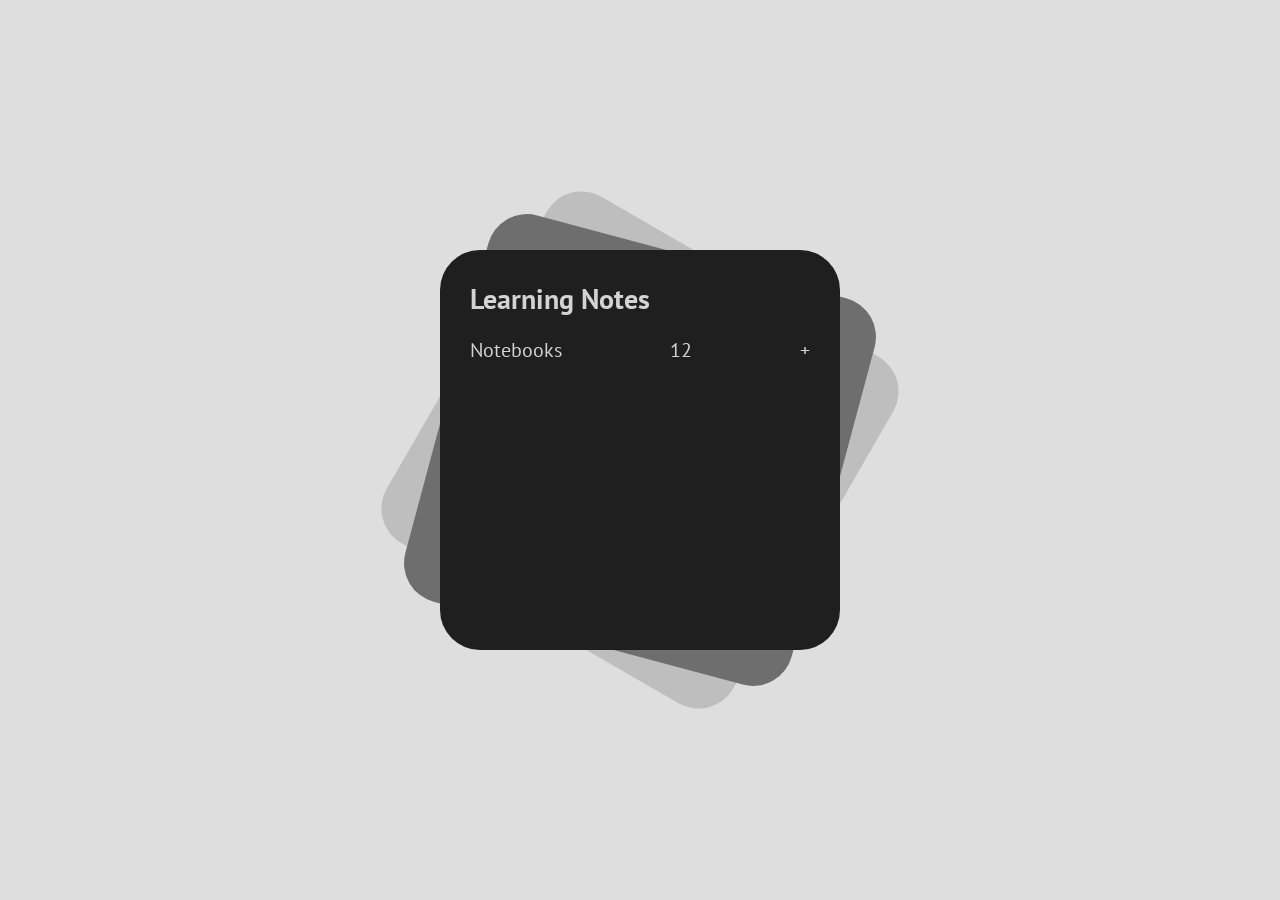
==== practice/006-notes/index.html @ 6e03d993 "006-notes" ====
<!DOCTYPE html>
<html lang="en">

<head>
    <meta charset="UTF-8">
    <meta name="viewport" content="width=device-width, initial-scale=1.0">
    <link rel="preconnect" href="https://fonts.googleapis.com">
    <link rel="preconnect" href="https://fonts.gstatic.com" crossorigin>
    <link href="https://fonts.googleapis.com/css2?family=PT+Sans:ital,wght@0,400;0,700;1,400;1,700&display=swap"
        rel="stylesheet">
    <link rel="stylesheet" href="styles.css">
    <title>Notes</title>
</head>

<body>
    <div class="main">
        <div class="container">
            <div class="card light-grey"></div>
            <div class="card grey"></div>
            <div class="card dark-grey">
                <div class="card-header">
                    Learning Notes
                </div>
                <div class="card-body">
                    <div class="panel">
                        <div class="notebooks">
                            Notebooks
                        </div>
                        <div class="counts">12</div>
                        <div class="action">+</div>
                    </div>
                </div>
            </div>
        </div>
    </div>
    <script src="script.js"></script>
</body>

</html>
---- practice/006-notes/styles.css ----
* {
    padding: 0;
    margin: 0;
    font-family: 'PT Sans', sans-serif;
    box-sizing: border-box;
}

:root {
    --color-dark-grey: #1F1F1F;
    --color-white: #D3D3D3;
    --color-grey: #6E6E6E;
    --color-light-grey: #BEBEBE;
    --color-inner-block: #2D2D2D;
    --color-text: #787878;
}

body {
    background-color: #DEDEDE;
}

.main {
    width: 100vw;
    height: 100vh;
    display: flex;
    justify-content: center;
    align-items: center;
}

.card {
    width: 400px;
    height: 400px;
    border-radius: 40px;
}

.light-grey {
    background-color: var(--color-light-grey);
    transform: rotate(30deg);
    position: absolute;
    z-index: 1;
}

.grey {
    background-color: var(--color-grey);
    transform: rotate(15deg);
    position: absolute;
    z-index: 2;
}

.container {
    position: relative;
}

.dark-grey {
    background-color: var(--color-dark-grey);
    z-index: 3;
    position: relative;
    padding: 30px;
}

.card-header {
    color: var(--color-white);
    font-size: 28px;
    font-weight: 800;
    padding-bottom: 20px;
}

.panel {
    display: flex;
    justify-content: space-between;
}

.notebooks {
    color: var(--color-white);
    font-size: 20px;
}

.counts {
    color: var(--color-white);
    font-size: 20px;
}

.action {
    color: var(--color-white);
    font-size: 20px;
}
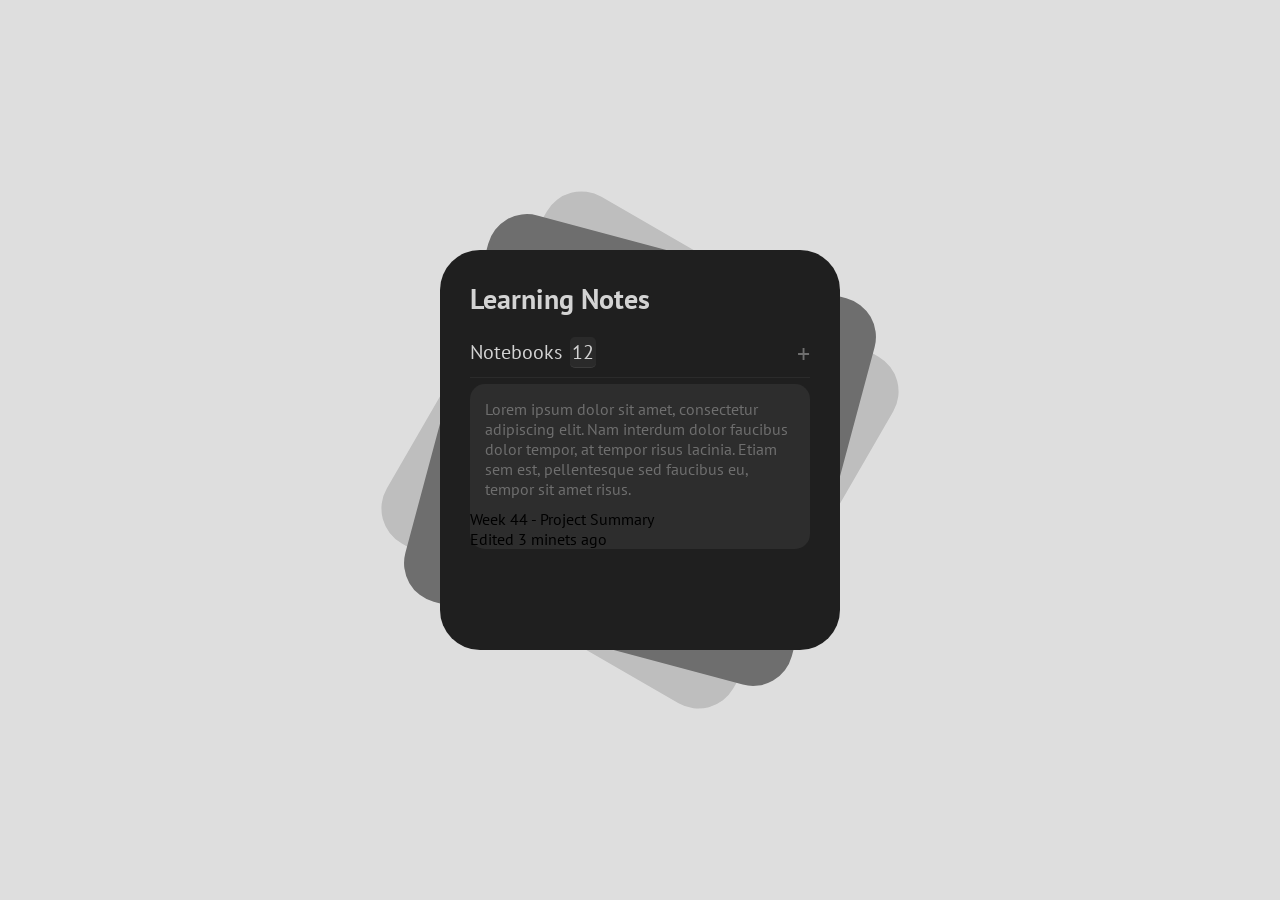
==== commit b330b3c5: "006-notes" ====
--- a/practice/006-notes/index.html
+++ b/practice/006-notes/index.html
@@ -24,11 +24,29 @@
                 <div class="card-body">
                     <div class="panel">
                         <div class="notebooks">
-                            Notebooks
+                            <div class="description">
+                                Notebooks
+                            </div>
+                            <div class="count">12</div>
                         </div>
-                        <div class="counts">12</div>
                         <div class="action">+</div>
                     </div>
+                    <div class="line"></div>
+                    <ul class="list">
+                        <li class="item">
+                            <div class="body">
+                                Lorem ipsum dolor sit amet, consectetur adipiscing elit. Nam interdum dolor faucibus
+                                dolor tempor, at tempor risus lacinia. Etiam sem est, pellentesque sed faucibus eu,
+                                tempor sit amet risus.
+                            </div>
+                            <div class="footer">
+                                <div class="avatar"></div>
+                                <div class="content">Week 44 - Project Summary</div>
+                                <div class="note-name"></div>
+                                <div class="note-date">Edited 3 minets ago</div>
+                            </div>
+                        </li>
+                    </ul>
                 </div>
             </div>
         </div>
--- a/practice/006-notes/styles.css
+++ b/practice/006-notes/styles.css
@@ -67,19 +67,57 @@
 .panel {
     display: flex;
     justify-content: space-between;
+    height: 34px;
 }
 
 .notebooks {
     color: var(--color-white);
     font-size: 20px;
+    height: 34px;
 }
 
-.counts {
+.count {
     color: var(--color-white);
     font-size: 20px;
+    display: inline-block;
+    border-bottom: 1px solid #3B3B3B;
+    border-radius: 5px;
+    background-color: #2A2A2A;
+    padding: 2px;
+    margin-left: 3px;
 }
 
 .action {
-    color: var(--color-white);
-    font-size: 20px;
+    color: var(--color-grey);
+    font-size: 26px;
+    height: 34px;
+}
+
+.description {
+    display: inline-block;
+    height: 34px;
+}
+
+.line {
+    background-color: #2B2B2B;
+    height: 1px;
+    width: 100%;
+    margin: 6px 0;
+}
+
+.list {
+    list-style: none;
+}
+
+.item {
+    background-color: #2D2D2D;
+    border-radius: 15px;
+
+}
+
+.body {
+    color: var(--color-grey);
+    padding: 15px 15px 10px 15px;
+    font-size: 16px;
+
 }
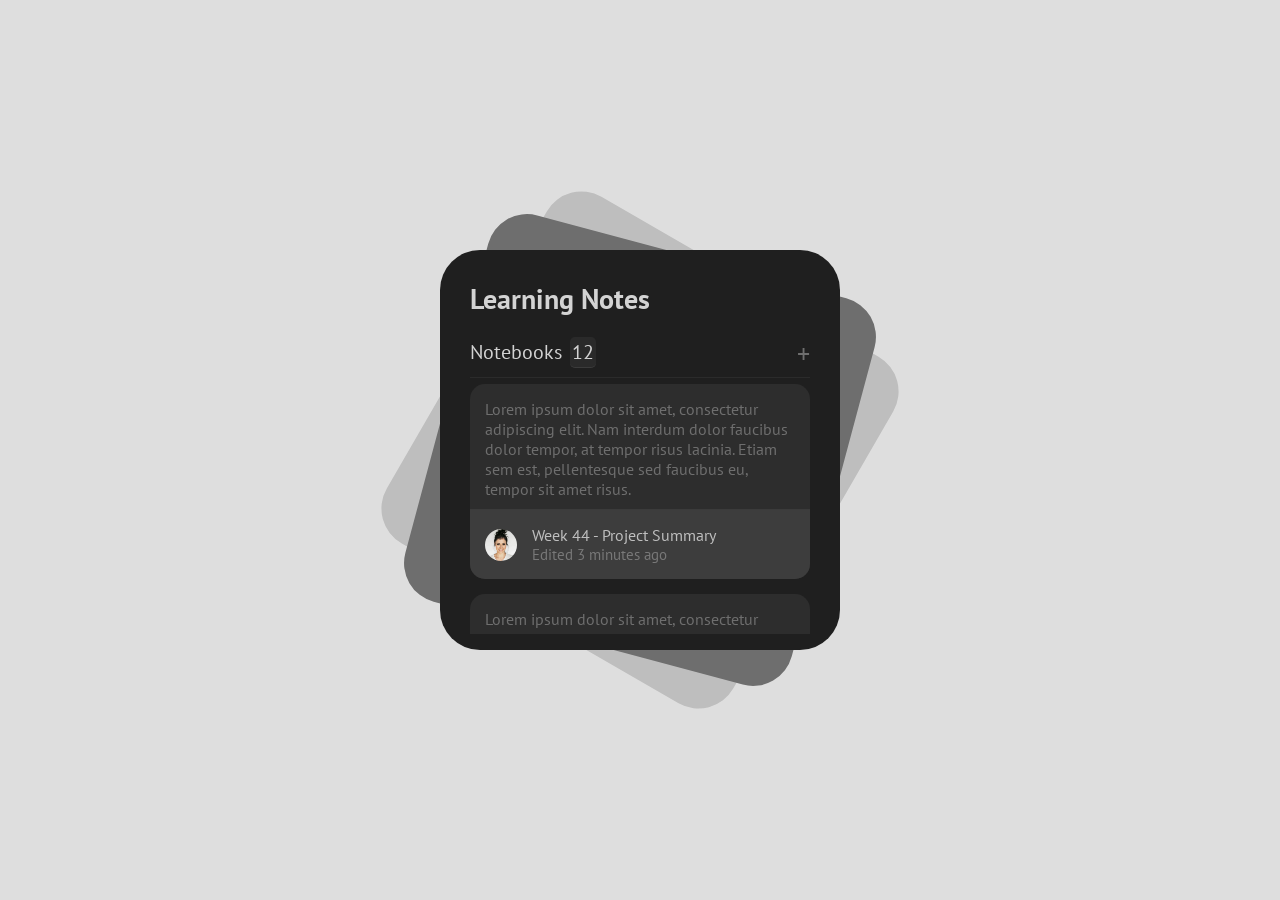
==== commit 97f5c442: "006-notes" ====
--- a/practice/006-notes/index.html
+++ b/practice/006-notes/index.html
@@ -40,10 +40,29 @@
                                 tempor sit amet risus.
                             </div>
                             <div class="footer">
-                                <div class="avatar"></div>
-                                <div class="content">Week 44 - Project Summary</div>
-                                <div class="note-name"></div>
-                                <div class="note-date">Edited 3 minets ago</div>
+                                <div class="avatar">
+                                    <img src="face.jpg">
+                                </div>
+                                <div class="content">
+                                    <div class="note-name">Week 44 - Project Summary</div>
+                                <div class="note-date">Edited 3 minutes ago</div>
+                                </div>
+                            </div>
+                        </li>
+                        <li class="item">
+                            <div class="body">
+                                Lorem ipsum dolor sit amet, consectetur adipiscing elit. Nam interdum dolor faucibus
+                                dolor tempor, at tempor risus lacinia. Etiam sem est, pellentesque sed faucibus eu,
+                                tempor sit amet risus.
+                            </div>
+                            <div class="footer">
+                                <div class="avatar">
+                                    <img src="face.jpg">
+                                </div>
+                                <div class="content">
+                                    <div class="note-name">Week 44 - Project Summary</div>
+                                <div class="note-date">Edited 3 minutes ago</div>
+                                </div>
                             </div>
                         </li>
                     </ul>
--- a/practice/006-notes/styles.css
+++ b/practice/006-notes/styles.css
@@ -107,12 +107,22 @@
 
 .list {
     list-style: none;
+    overflow-y: scroll;
+    height: 250px;
+}
+
+.list::-webkit-scrollbar {
+    width: 0; 
 }
 
 .item {
     background-color: #2D2D2D;
     border-radius: 15px;
+    margin-bottom: 15px;
+}
 
+.item:last-child {
+    margin-bottom: 0px;
 }
 
 .body {
@@ -120,4 +130,42 @@
     padding: 15px 15px 10px 15px;
     font-size: 16px;
 
+}
+
+.footer {
+    display: flex;
+    align-items: center;
+    gap: 15px;
+    padding: 15px;
+    background-color: #3D3D3D;
+    border-top: 1px solid #3B3B3B;
+    border-bottom-left-radius: 15px;
+    border-bottom-right-radius: 15px;
+}
+
+.avatar {
+    height: 32px;
+    width: 32px;
+}
+
+.avatar img {
+    object-fit: cover;
+    height: 32px;
+    width: 32px;
+    border-radius: 50%;
+}
+
+.content {
+    display: flex;
+    flex-direction: column;
+}
+
+.note-name {
+    color: var(--color-light-grey);
+    font-size: 16px;
+}
+
+.note-date {
+    color: var(--color-text);
+    font-size: 15px;
 }
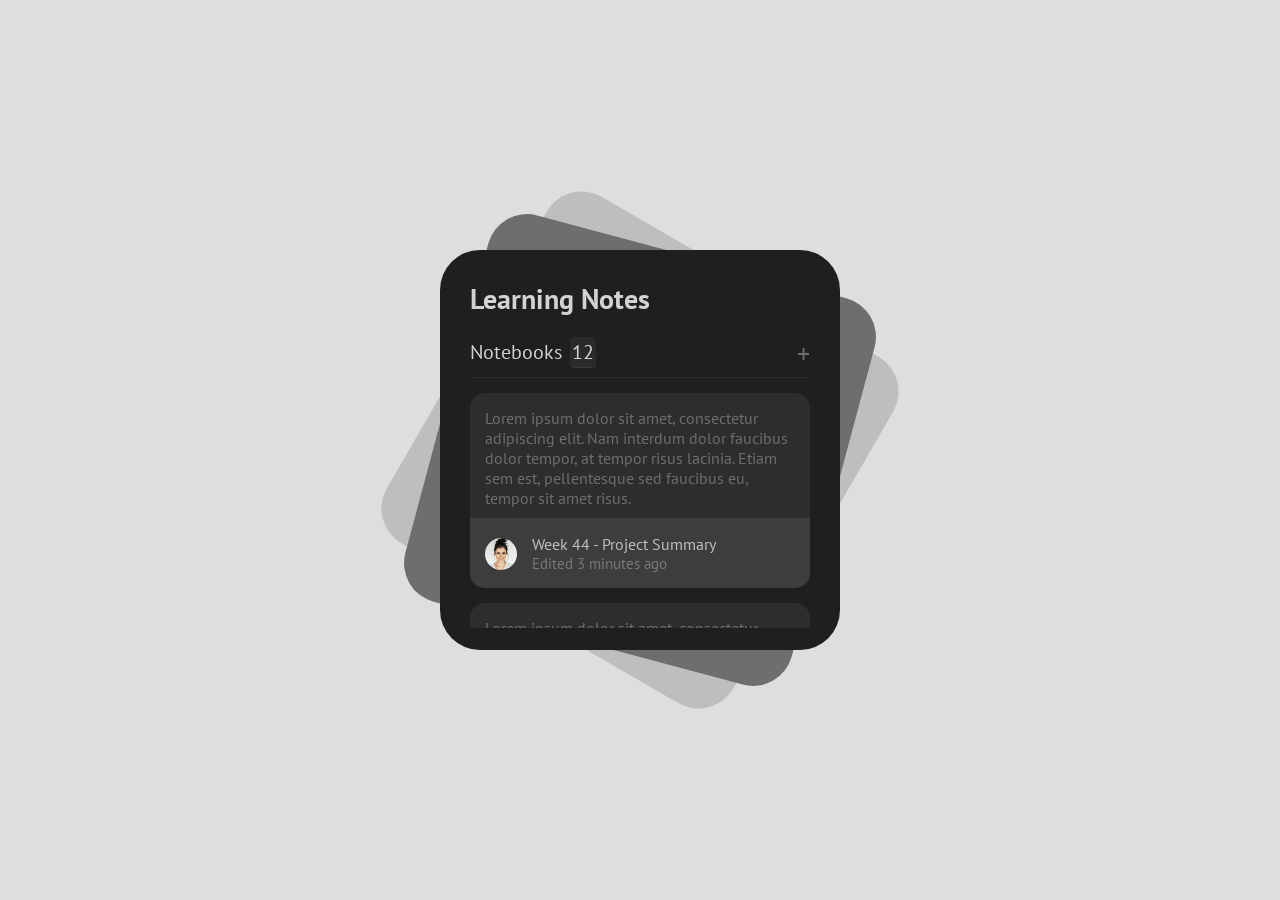
==== commit 3a1f0040: "006-notes" ====
--- a/practice/006-notes/index.html
+++ b/practice/006-notes/index.html
@@ -17,6 +17,22 @@
         <div class="container">
             <div class="card light-grey"></div>
             <div class="card grey"></div>
+            <div class="card edit-card" id="edit-card">
+                <div class="edit-card-action">
+                    <button type="button" class="button back" onclick="toggleEditCard()">Back</button>
+                    <button type="button" class="button save">Save</button>
+                </div>
+                <div class="edit-card-form">
+                    <div class="row">
+                        <label for="name" class="label">Name</label>
+                        <input type="text" name="name" id="" class="text">
+                    </div>
+                    <div class="row">
+                        <label for="text" class="label">Text</label>
+                        <textarea rows="5" name="text" id="" class="text"></textarea>
+                    </div>
+                </div>
+            </div>
             <div class="card dark-grey">
                 <div class="card-header">
                     Learning Notes
@@ -29,7 +45,7 @@
                             </div>
                             <div class="count">12</div>
                         </div>
-                        <div class="action">+</div>
+                        <div class="action" onclick="toggleEditCard()">+</div>
                     </div>
                     <div class="line"></div>
                     <ul class="list">
--- a/practice/006-notes/styles.css
+++ b/practice/006-notes/styles.css
@@ -30,6 +30,17 @@
     width: 400px;
     height: 400px;
     border-radius: 40px;
+}
+
+.edit-card {
+    position: absolute;
+    z-index: 4;
+    background-color: var(--color-dark-grey);
+    visibility: hidden;
+}
+
+.edit-card-open {
+    visibility: visible;
 }
 
 .light-grey {
@@ -91,6 +102,7 @@
     color: var(--color-grey);
     font-size: 26px;
     height: 34px;
+    cursor: pointer;
 }
 
 .description {
@@ -103,12 +115,13 @@
     height: 1px;
     width: 100%;
     margin: 6px 0;
+    margin-bottom: 15px;
 }
 
 .list {
     list-style: none;
     overflow-y: scroll;
-    height: 250px;
+    height: 235px;
 }
 
 .list::-webkit-scrollbar {
@@ -168,4 +181,54 @@
 .note-date {
     color: var(--color-text);
     font-size: 15px;
-}+}
+
+.edit-card-action {
+    display: flex;
+    justify-content: space-between;
+    flex-direction: row;
+    padding: 30px;
+}
+
+.button {
+    background-color: #2F2F2F;
+    color: #919191;
+    padding: 5px 10px;
+    outline: none;
+    border: none;
+    border-radius: 8px;
+    font-size: 16px;
+}
+
+.edit-card-form {
+    padding: 0 30px 30px;
+}
+
+.row {
+    width: 100%;
+    padding-bottom: 15px;
+}
+
+.label {
+    color: var(--color-text);
+    font-size: 16px;
+    display: block;
+}
+
+.text {
+    color: var(--color-text);
+    font-size: 16px;
+    width: 100%;
+    margin: 6px 0;
+    background-color: #2F2F2F;
+    border: none;
+    border-radius: 8px;
+    padding: 8px;
+    outline: none;
+    resize: none;
+}
+
+
+
+
+
